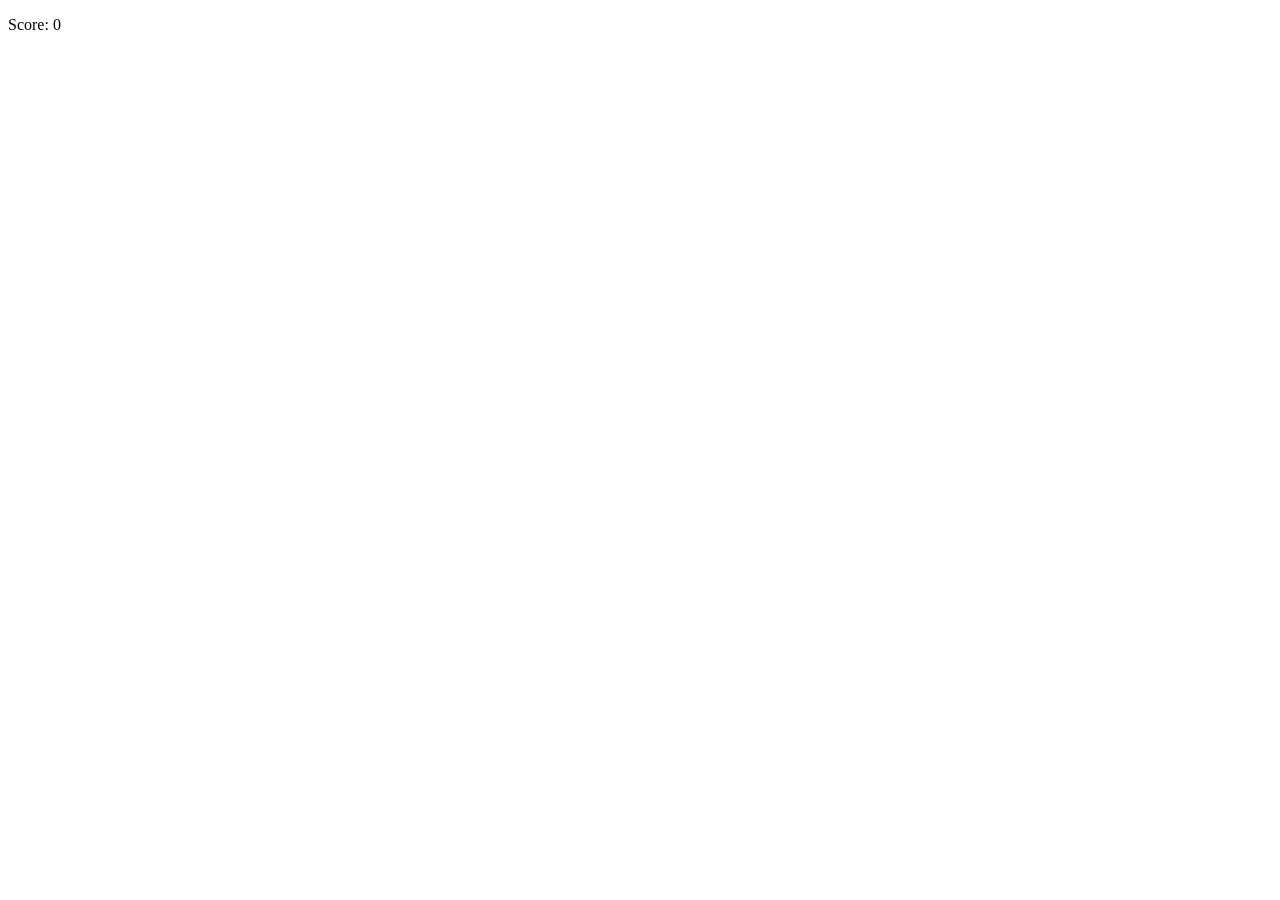
==== index.html @ 97228cd7 "Create index.html html page" ====
<!DOCTYPE html>
<html>
<head>
    <title>Jumping Dragon</title>
    <link rel="stylesheet" href="style.css">
</head>
<body>
    <div class="game">
        <div id="character"></div>
        <div id="block"></div>
    </div>
    <p>Score: <span id="scoreSpan">0</span></p>
    <script src="script.js"></script>
</body>
</html>
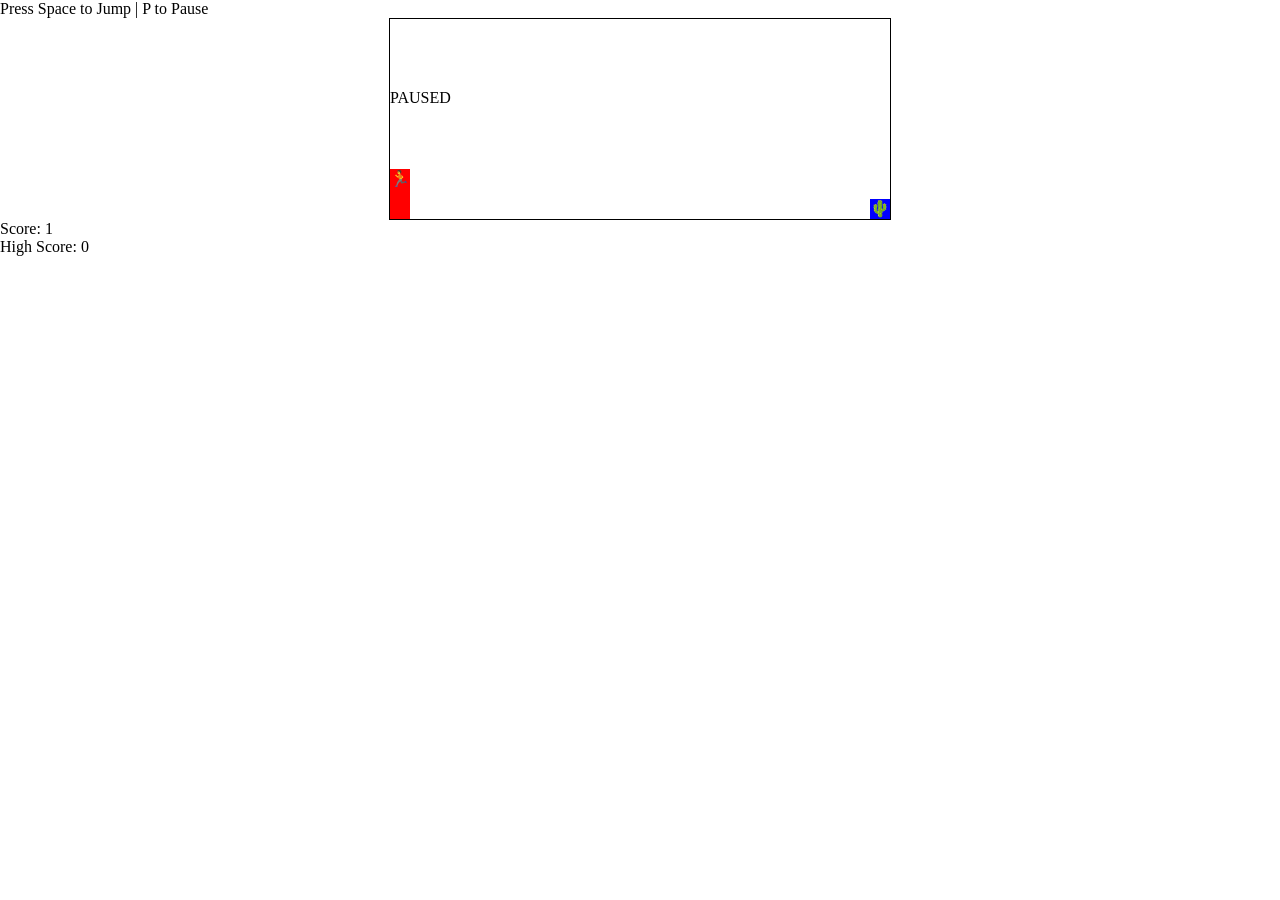
==== commit 5cd91fad: "Update index.html" ====
--- a/index.html
+++ b/index.html
@@ -1,15 +1,21 @@
 <!DOCTYPE html>
-<html>
+<html lang="en">
 <head>
-    <title>Jumping Dragon</title>
+    <meta charset="UTF-8">
+    <title>Dragon Run</title>
     <link rel="stylesheet" href="style.css">
 </head>
 <body>
-    <div class="game">
-        <div id="character"></div>
-        <div id="block"></div>
+    <div id="gameGuidance">Press Space to Jump | P to Pause</div>
+    <div class="game" id="gameCanvas">
+        <div id="character">🏃</div>
+        <div id="block">🌵</div>
+        <div id="pauseOverlay" class="hidden">PAUSED</div>
     </div>
-    <p>Score: <span id="scoreSpan">0</span></p>
+    <div class="stats">
+        <p>Score: <span id="scoreSpan">0</span></p>
+        <p>High Score: <span id="highScore">0</span></p>
+    </div>
     <script src="script.js"></script>
 </body>
 </html>
--- a/style.css
+++ b/style.css
@@ -0,0 +1,15 @@
+*{ padding: 0; margin: 0; }
+.game{ width: 500px; height: 200px; border: 1px solid black; margin: auto; overflow: hidden; }
+#character{ width: 20px; height: 50px; background-color: red; position: relative; top: 150px; }
+#block{ width: 20px; height: 20px; background-color: blue; position: relative; top: 130px; left: 480px; animation: block 1s infinite linear; }
+@keyframes block{
+    0%{left: 480px}
+    100%{left: -20px}
+}
+.animate{ animation: jump 0.3s linear; }
+@keyframes jump{
+    0%{top: 150px;}
+    30%{top: 100px;}
+    70%{top: 100px;}
+    100%{top: 150px;}
+}
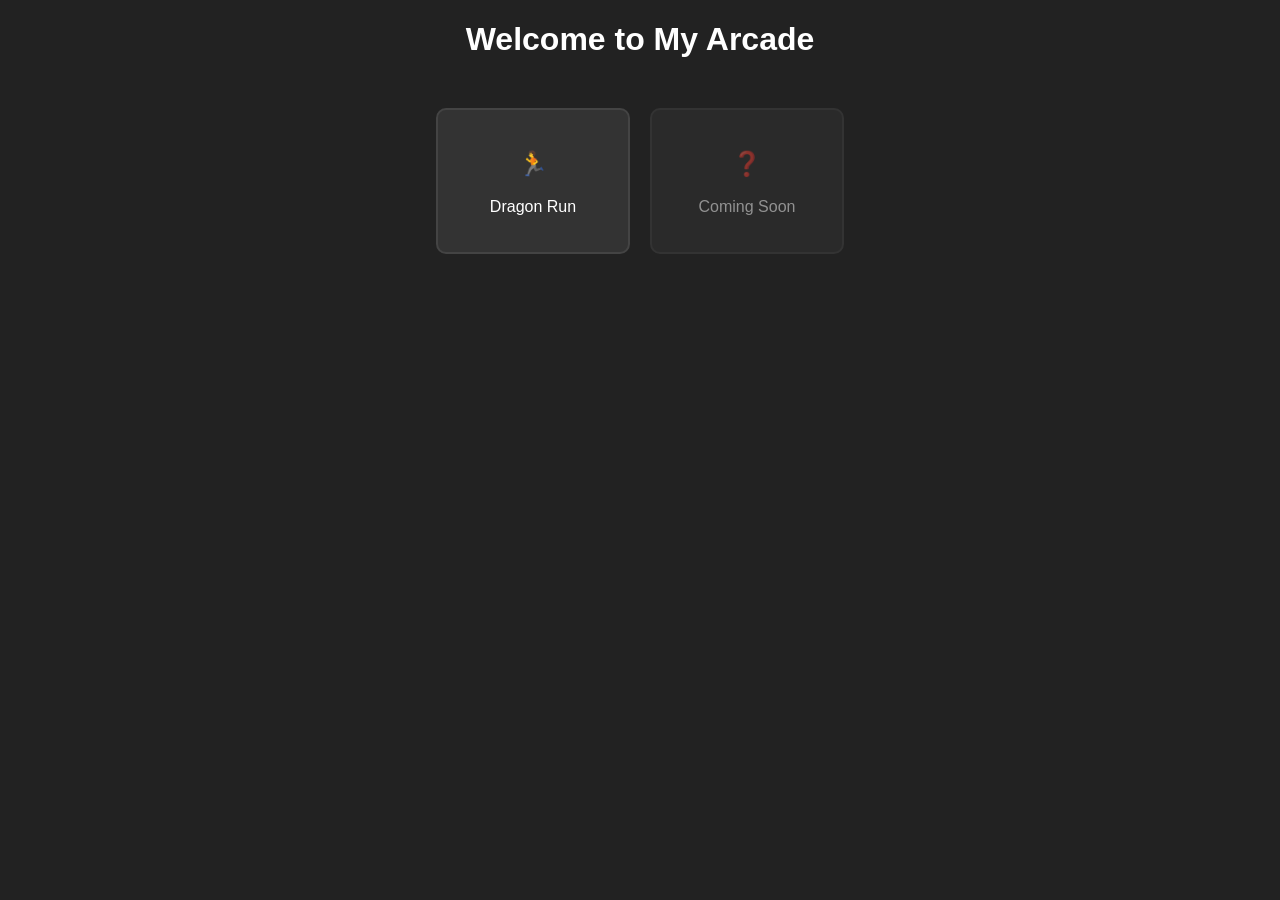
==== commit 7d1f4971: "Update index.html" ====
--- a/index.html
+++ b/index.html
@@ -2,20 +2,32 @@
 <html lang="en">
 <head>
     <meta charset="UTF-8">
-    <title>Dragon Run</title>
-    <link rel="stylesheet" href="style.css">
+    <title>My Game Portal</title>
+    <style>
+        body { font-family: sans-serif; text-align: center; background: #222; color: white; }
+        .container { display: flex; justify-content: center; gap: 20px; margin-top: 50px; }
+        .game-card { 
+            border: 2px solid #444; padding: 20px; width: 150px; 
+            cursor: pointer; transition: 0.3s; background: #333; border-radius: 10px;
+        }
+        .game-card:hover { transform: scale(1.1); background: #444; border-color: #00ff00; }
+        a { text-decoration: none; color: inherit; }
+    </style>
 </head>
 <body>
-    <div id="gameGuidance">Press Space to Jump | P to Pause</div>
-    <div class="game" id="gameCanvas">
-        <div id="character">🏃</div>
-        <div id="block">🌵</div>
-        <div id="pauseOverlay" class="hidden">PAUSED</div>
+    <h1>Welcome to My Arcade</h1>
+    <div class="container">
+        <a href="Game1/index.html">
+            <div class="game-card">
+                <h2>🏃</h2>
+                <p>Dragon Run</p>
+            </div>
+        </a>
+
+        <div class="game-card" style="opacity: 0.5;">
+            <h2>❓</h2>
+            <p>Coming Soon</p>
+        </div>
     </div>
-    <div class="stats">
-        <p>Score: <span id="scoreSpan">0</span></p>
-        <p>High Score: <span id="highScore">0</span></p>
-    </div>
-    <script src="script.js"></script>
 </body>
 </html>
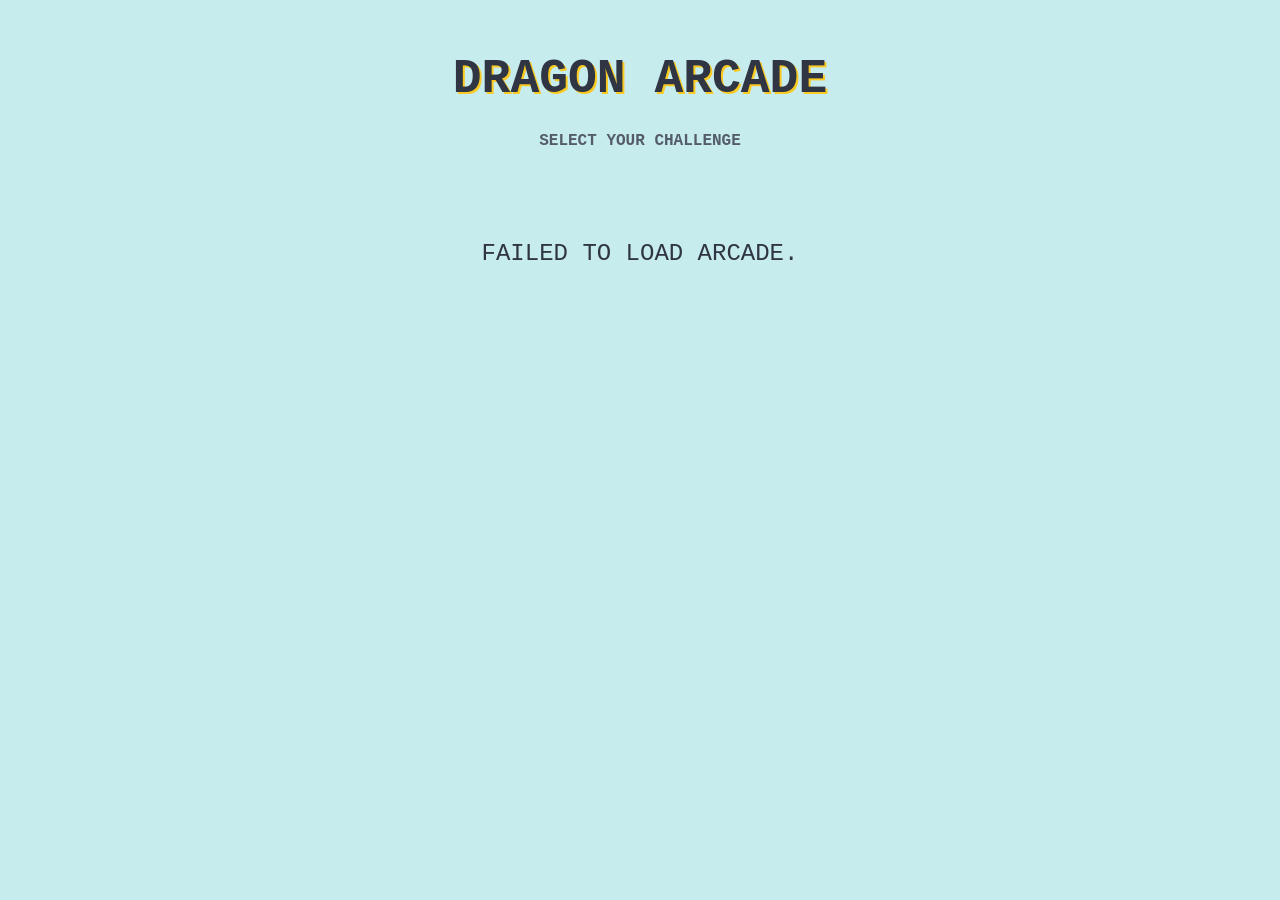
==== commit 993744a1: "added new games" ====
--- a/index.html
+++ b/index.html
@@ -2,32 +2,102 @@
 <html lang="en">
 <head>
     <meta charset="UTF-8">
-    <title>My Game Portal</title>
+    <title>Dragon Arcade - Home</title>
     <style>
-        body { font-family: sans-serif; text-align: center; background: #222; color: white; }
-        .container { display: flex; justify-content: center; gap: 20px; margin-top: 50px; }
-        .game-card { 
-            border: 2px solid #444; padding: 20px; width: 150px; 
-            cursor: pointer; transition: 0.3s; background: #333; border-radius: 10px;
+        body { 
+            display: flex; flex-direction: column; align-items: center; 
+            background: #c7ecee; font-family: 'Courier New', monospace; margin: 0; padding: 20px;
         }
-        .game-card:hover { transform: scale(1.1); background: #444; border-color: #00ff00; }
-        a { text-decoration: none; color: inherit; }
+        h1 { color: #2f3542; text-shadow: 2px 2px #f9ca24; font-size: 3rem; margin-bottom: 10px; }
+        p { color: #535c68; font-weight: bold; margin-bottom: 40px; }
+
+        /* The Game Grid */
+        #gameGrid { 
+            display: grid; 
+            grid-template-columns: repeat(auto-fit, minmax(200px, 1fr)); 
+            gap: 25px; width: 100%; max-width: 900px; 
+        }
+
+        /* Lego Card Style */
+        .game-card {
+            background: #ffffff; border: 4px solid #2f3542; border-radius: 10px;
+            padding: 20px; text-align: center; text-decoration: none; color: #2f3542;
+            box-shadow: 0 8px 0 #2f3542; transition: all 0.2s ease;
+            display: flex; flex-direction: column; align-items: center; justify-content: center;
+        }
+        .game-card:hover { transform: translateY(-5px); box-shadow: 0 13px 0 #2f3542; background: #f9ca24; }
+        .game-card h2 { margin: 10px 0 0 0; text-transform: uppercase; font-size: 1.2rem; }
+        
+        /* Decorative Lego Nubs */
+        .nubs { display: flex; gap: 10px; margin-bottom: 15px; }
+        .nub { width: 15px; height: 15px; background: #2f3542; border-radius: 50%; opacity: 0.2; }
+
+        .loading { font-size: 1.5rem; color: #2f3542; margin-top: 50px; }
+        
+        /* Hide internal GitHub folders */
+        .hidden { display: none; }
     </style>
 </head>
 <body>
-    <h1>Welcome to My Arcade</h1>
-    <div class="container">
-        <a href="Game1/index.html">
-            <div class="game-card">
-                <h2>🏃</h2>
-                <p>Dragon Run</p>
-            </div>
-        </a>
 
-        <div class="game-card" style="opacity: 0.5;">
-            <h2>❓</h2>
-            <p>Coming Soon</p>
-        </div>
-    </div>
+    <h1>DRAGON ARCADE</h1>
+    <p>SELECT YOUR CHALLENGE</p>
+
+    <div id="loading" class="loading">SCANNING SYSTEM...</div>
+    <div id="gameGrid"></div>
+
+    <script>
+        // CONFIG: Update these to match your details
+        const GITHUB_USER = "Ajith-Kumar-C";
+        const REPO_NAME = "boredGame";
+        const BRANCH = "Dragon-Run";
+
+        async function fetchGames() {
+            const grid = document.getElementById('gameGrid');
+            const loader = document.getElementById('loading');
+
+            try {
+                // Fetch contents of the repository via GitHub API
+                const response = await fetch(`https://api.github.com/repos/${GITHUB_USER}/${REPO_NAME}/contents?ref=${BRANCH}`);
+                const data = await response.json();
+
+                loader.classList.add('hidden');
+
+                data.forEach(item => {
+                    // Only process folders and exclude hidden ones (like .github)
+                    if (item.type === 'dir' && !item.name.startsWith('.')) {
+                        createCard(item.name);
+                    }
+                });
+            } catch (error) {
+                console.error("Error fetching games:", error);
+                loader.innerText = "FAILED TO LOAD ARCADE.";
+            }
+        }
+
+        function createCard(folderName) {
+            const grid = document.getElementById('gameGrid');
+            
+            // Clean up folder names for display (e.g., "JumpOrDie" -> "Jump Or Die")
+            const displayName = folderName.replace(/([A-Z])/g, ' $1').trim();
+
+            const card = document.createElement('a');
+            card.href = `./${folderName}/index.html`;
+            card.className = 'game-card';
+            
+            card.innerHTML = `
+                <div class="nubs">
+                    <div class="nub"></div>
+                    <div class="nub"></div>
+                </div>
+                <h2>${displayName}</h2>
+            `;
+
+            grid.appendChild(card);
+        }
+
+        // Initialize
+        fetchGames();
+    </script>
 </body>
-</html>
+</html>
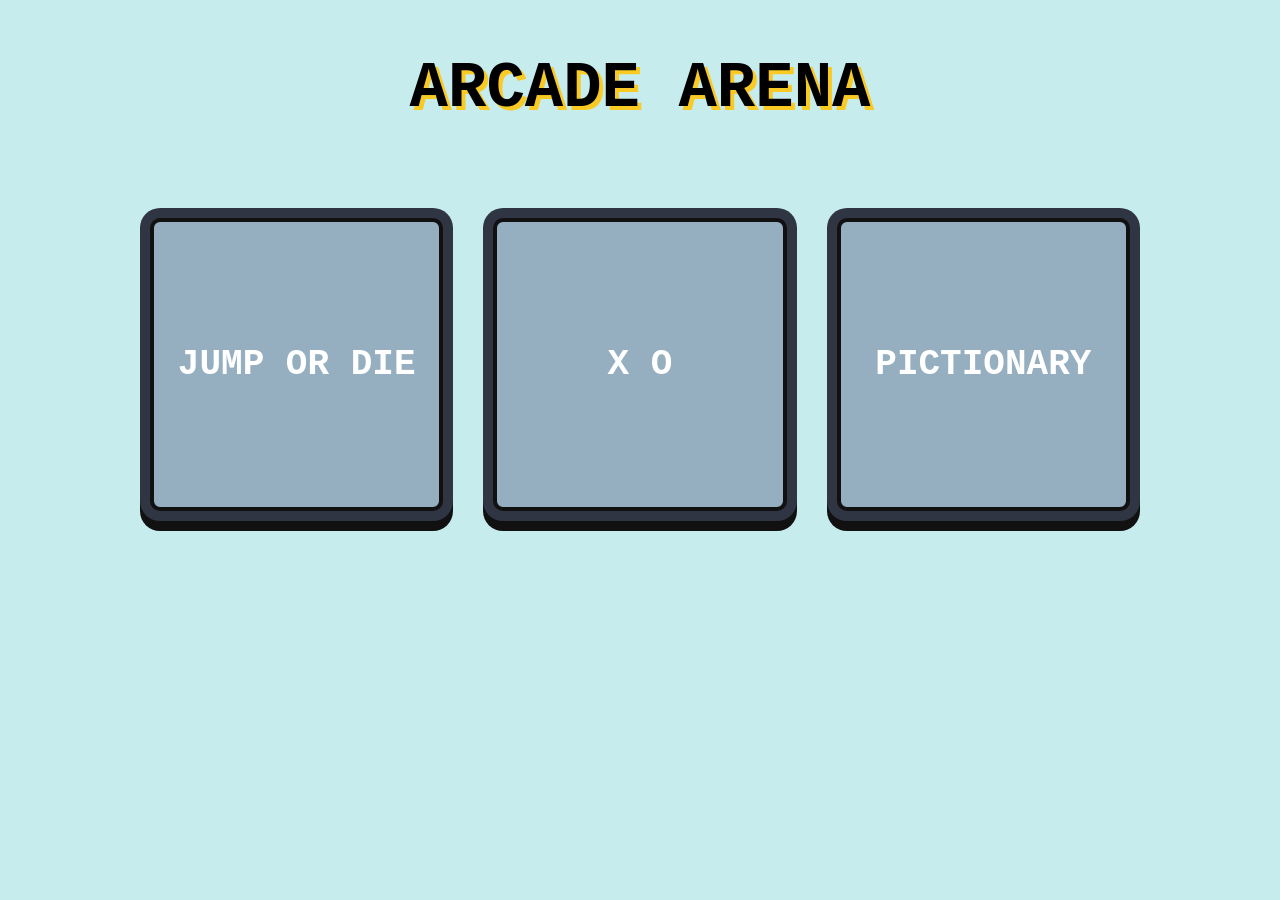
==== commit 8a17bd23: "tv like design" ====
--- a/index.html
+++ b/index.html
@@ -2,102 +2,27 @@
 <html lang="en">
 <head>
     <meta charset="UTF-8">
-    <title>Dragon Arcade - Home</title>
+    <title>ARCADE ARENA</title>
+    <link rel="stylesheet" href="common.css">
     <style>
-        body { 
-            display: flex; flex-direction: column; align-items: center; 
-            background: #c7ecee; font-family: 'Courier New', monospace; margin: 0; padding: 20px;
-        }
-        h1 { color: #2f3542; text-shadow: 2px 2px #f9ca24; font-size: 3rem; margin-bottom: 10px; }
-        p { color: #535c68; font-weight: bold; margin-bottom: 40px; }
-
-        /* The Game Grid */
-        #gameGrid { 
-            display: grid; 
-            grid-template-columns: repeat(auto-fit, minmax(200px, 1fr)); 
-            gap: 25px; width: 100%; max-width: 900px; 
-        }
-
-        /* Lego Card Style */
-        .game-card {
-            background: #ffffff; border: 4px solid #2f3542; border-radius: 10px;
-            padding: 20px; text-align: center; text-decoration: none; color: #2f3542;
-            box-shadow: 0 8px 0 #2f3542; transition: all 0.2s ease;
-            display: flex; flex-direction: column; align-items: center; justify-content: center;
-        }
-        .game-card:hover { transform: translateY(-5px); box-shadow: 0 13px 0 #2f3542; background: #f9ca24; }
-        .game-card h2 { margin: 10px 0 0 0; text-transform: uppercase; font-size: 1.2rem; }
-        
-        /* Decorative Lego Nubs */
-        .nubs { display: flex; gap: 10px; margin-bottom: 15px; }
-        .nub { width: 15px; height: 15px; background: #2f3542; border-radius: 50%; opacity: 0.2; }
-
-        .loading { font-size: 1.5rem; color: #2f3542; margin-top: 50px; }
-        
-        /* Hide internal GitHub folders */
-        .hidden { display: none; }
+        #gameGrid { display: grid; grid-template-columns: repeat(auto-fit, minmax(250px, 1fr)); gap: 30px; width: 90%; max-width: 1000px; margin-top: 40px; }
+        .card { background: var(--primary-dark); border-radius: 20px; padding: 10px; text-decoration: none; box-shadow: 0 10px 0 #111; }
+        .screen { background: #95afc0; aspect-ratio: 1/1; border-radius: 10px; border: 4px solid #111; display: flex; align-items: center; justify-content: center; color: white; font-size: 1.5rem; text-align: center; }
+        .card:hover .screen { background: var(--lego-yellow); color: var(--primary-dark); }
     </style>
 </head>
 <body>
-
-    <h1>DRAGON ARCADE</h1>
-    <p>SELECT YOUR CHALLENGE</p>
-
-    <div id="loading" class="loading">SCANNING SYSTEM...</div>
+    <h1 style="font-size: 4rem; text-shadow: 4px 4px var(--lego-yellow);">ARCADE ARENA</h1>
     <div id="gameGrid"></div>
 
     <script>
-        // CONFIG: Update these to match your details
-        const GITHUB_USER = "Ajith-Kumar-C";
-        const REPO_NAME = "boredGame";
-        const BRANCH = "Dragon-Run";
+        const folders = ["JumpOrDie", "XO", "Pictionary"]; // You can also use the GitHub API fetch logic here
+        const grid = document.getElementById('gameGrid');
 
-        async function fetchGames() {
-            const grid = document.getElementById('gameGrid');
-            const loader = document.getElementById('loading');
-
-            try {
-                // Fetch contents of the repository via GitHub API
-                const response = await fetch(`https://api.github.com/repos/${GITHUB_USER}/${REPO_NAME}/contents?ref=${BRANCH}`);
-                const data = await response.json();
-
-                loader.classList.add('hidden');
-
-                data.forEach(item => {
-                    // Only process folders and exclude hidden ones (like .github)
-                    if (item.type === 'dir' && !item.name.startsWith('.')) {
-                        createCard(item.name);
-                    }
-                });
-            } catch (error) {
-                console.error("Error fetching games:", error);
-                loader.innerText = "FAILED TO LOAD ARCADE.";
-            }
-        }
-
-        function createCard(folderName) {
-            const grid = document.getElementById('gameGrid');
-            
-            // Clean up folder names for display (e.g., "JumpOrDie" -> "Jump Or Die")
-            const displayName = folderName.replace(/([A-Z])/g, ' $1').trim();
-
-            const card = document.createElement('a');
-            card.href = `./${folderName}/index.html`;
-            card.className = 'game-card';
-            
-            card.innerHTML = `
-                <div class="nubs">
-                    <div class="nub"></div>
-                    <div class="nub"></div>
-                </div>
-                <h2>${displayName}</h2>
-            `;
-
-            grid.appendChild(card);
-        }
-
-        // Initialize
-        fetchGames();
+        folders.forEach(f => {
+            const name = f.replace(/([A-Z])/g, ' $1').toUpperCase();
+            grid.innerHTML += `<a href="./${f}/index.html" class="card"><div class="screen"><h2>${name}</h2></div></a>`;
+        });
     </script>
 </body>
 </html>
--- a/common.css
+++ b/common.css
@@ -0,0 +1,57 @@
+/* SHARED RETRO ARCADE THEME */
+:root {
+    --primary-dark: #2f3542;
+    --lego-yellow: #f9ca24;
+    --arcade-bg: #c7ecee;
+    --crt-green: #27ae60;
+    --danger-red: #eb4d4b;
+}
+
+body { 
+    display: flex; flex-direction: column; align-items: center; 
+    background: var(--arcade-bg); font-family: 'Courier New', monospace; 
+    margin: 0; padding: 10px; box-sizing: border-box;
+}
+
+/* Unified Navigation Container */
+.ui-container { 
+    width: 95%; max-width: 600px; display: flex; 
+    justify-content: space-between; align-items: center; margin: 15px 0; 
+}
+
+/* Synced Retro Buttons */
+#homeBtn, .restart-btn, #pauseBtn, .start-btn, button {
+    background: var(--primary-dark); color: white; border: none; padding: 10px 20px;
+    border-radius: 5px; cursor: pointer; font-family: inherit; font-weight: bold;
+    box-shadow: 0 4px 0 #111; text-decoration: none; display: inline-block;
+    transition: transform 0.1s;
+}
+#homeBtn:active, button:active { transform: translateY(2px); box-shadow: 0 2px 0 #111; }
+
+/* The Retro TV Monitor (The "Bezel") */
+.game-container { 
+    width: 95vw; max-width: 80vh; aspect-ratio: 1/1; 
+    border: 15px solid var(--primary-dark); border-radius: 40px; 
+    position: relative; overflow: hidden; background: white;
+    box-shadow: inset 0 0 50px rgba(0,0,0,0.1), 0 20px 0 #1a1e26;
+}
+
+/* CRT Scanline Effect Overlay */
+.game-container::after {
+    content: ""; position: absolute; top: 0; left: 0; width: 100%; height: 100%;
+    background: linear-gradient(rgba(18, 16, 16, 0) 50%, rgba(0, 0, 0, 0.05) 50%),
+                linear-gradient(90deg, rgba(255, 0, 0, 0.02), rgba(0, 255, 0, 0.01), rgba(0, 0, 255, 0.02));
+    background-size: 100% 4px, 3px 100%; pointer-events: none; z-index: 50;
+}
+
+/* Shared Game Over Banner */
+.banner { 
+    position: absolute; top: 50%; left: 50%; transform: translate(-50%, -50%); 
+    background: rgba(255, 255, 255, 0.95); padding: 25px; border: 4px solid var(--danger-red); 
+    text-align: center; z-index: 100; border-radius: 10px; min-width: 200px;
+}
+
+.hidden { display: none !important; }
+
+/* Cloud stop logic */
+.frozen .cloud { animation-play-state: paused !important; }
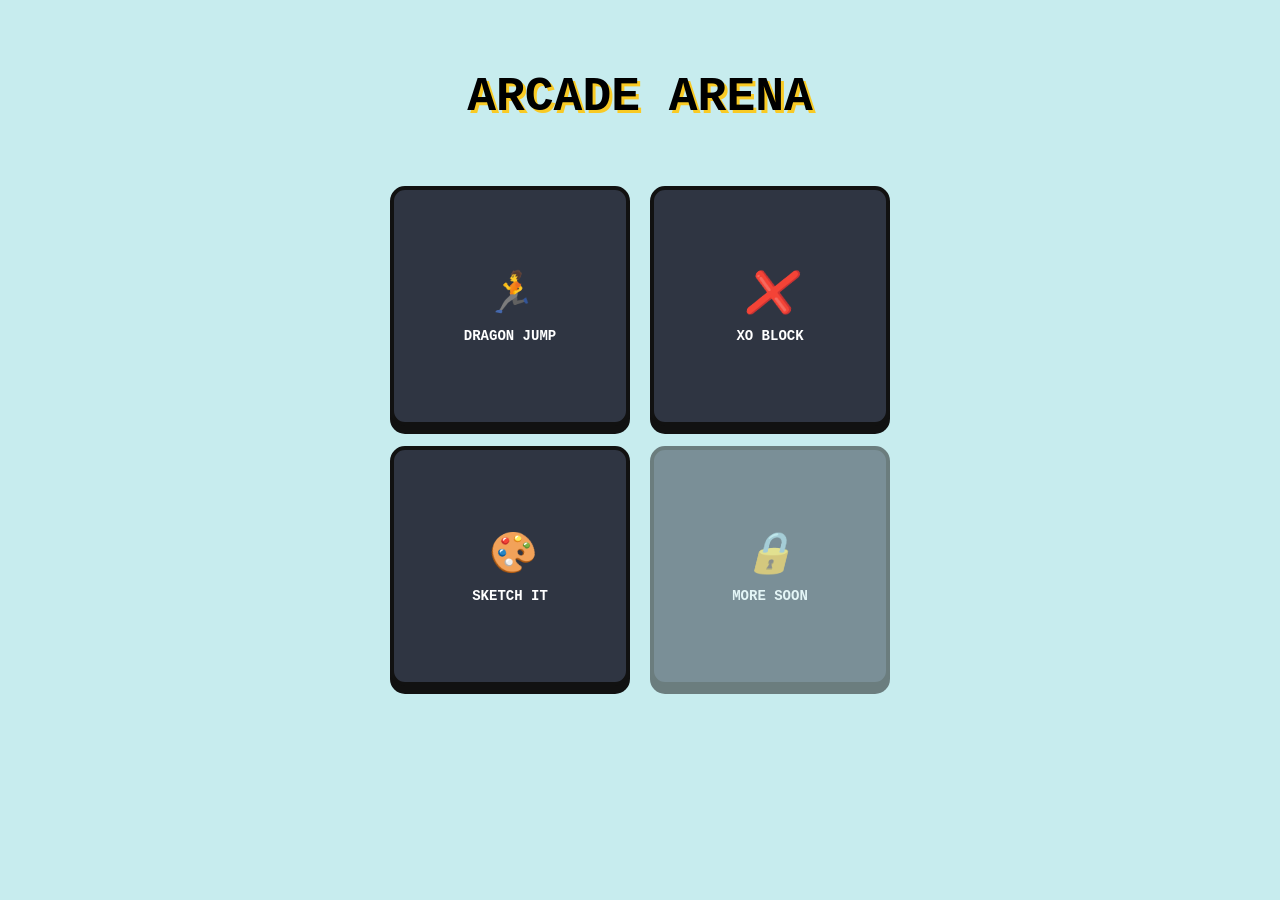
==== commit 9010c037: "logics changed" ====
--- a/index.html
+++ b/index.html
@@ -5,24 +5,29 @@
     <title>ARCADE ARENA</title>
     <link rel="stylesheet" href="common.css">
     <style>
-        #gameGrid { display: grid; grid-template-columns: repeat(auto-fit, minmax(250px, 1fr)); gap: 30px; width: 90%; max-width: 1000px; margin-top: 40px; }
-        .card { background: var(--primary-dark); border-radius: 20px; padding: 10px; text-decoration: none; box-shadow: 0 10px 0 #111; }
-        .screen { background: #95afc0; aspect-ratio: 1/1; border-radius: 10px; border: 4px solid #111; display: flex; align-items: center; justify-content: center; color: white; font-size: 1.5rem; text-align: center; }
-        .card:hover .screen { background: var(--lego-yellow); color: var(--primary-dark); }
+        h1 { margin-top: 50px; text-shadow: 3px 3px var(--lego-yellow); font-size: 3rem; }
+        #gameGrid { 
+            display: grid; grid-template-columns: repeat(2, 1fr); 
+            gap: 20px; width: 90%; max-width: 500px; margin-top: 30px; 
+        }
+        .tile {
+            background: var(--primary-dark); aspect-ratio: 1/1; border-radius: 15px;
+            display: flex; flex-direction: column; align-items: center; justify-content: center;
+            text-decoration: none; color: white; border: 4px solid #111;
+            box-shadow: 0 8px 0 #111; transition: 0.2s;
+        }
+        .tile:hover { transform: translateY(-4px); background: var(--lego-yellow); color: #111; }
+        .tile i { font-size: 40px; margin-bottom: 10px; }
+        .tile span { font-weight: bold; font-size: 14px; text-align: center; }
     </style>
 </head>
 <body>
-    <h1 style="font-size: 4rem; text-shadow: 4px 4px var(--lego-yellow);">ARCADE ARENA</h1>
-    <div id="gameGrid"></div>
-
-    <script>
-        const folders = ["JumpOrDie", "XO", "Pictionary"]; // You can also use the GitHub API fetch logic here
-        const grid = document.getElementById('gameGrid');
-
-        folders.forEach(f => {
-            const name = f.replace(/([A-Z])/g, ' $1').toUpperCase();
-            grid.innerHTML += `<a href="./${f}/index.html" class="card"><div class="screen"><h2>${name}</h2></div></a>`;
-        });
-    </script>
+    <h1>ARCADE ARENA</h1>
+    <div id="gameGrid">
+        <a href="./JumpOrDie/index.html" class="tile"><i>🏃</i><span>DRAGON JUMP</span></a>
+        <a href="./XO/index.html" class="tile"><i>❌</i><span>XO BLOCK</span></a>
+        <a href="./Pictionary/index.html" class="tile"><i>🎨</i><span>SKETCH IT</span></a>
+        <div class="tile" style="opacity:0.5"><i>🔒</i><span>MORE SOON</span></div>
+    </div>
 </body>
 </html>
--- a/common.css
+++ b/common.css
@@ -1,57 +1,48 @@
-/* SHARED RETRO ARCADE THEME */
 :root {
     --primary-dark: #2f3542;
     --lego-yellow: #f9ca24;
     --arcade-bg: #c7ecee;
-    --crt-green: #27ae60;
     --danger-red: #eb4d4b;
 }
 
 body { 
     display: flex; flex-direction: column; align-items: center; 
     background: var(--arcade-bg); font-family: 'Courier New', monospace; 
-    margin: 0; padding: 10px; box-sizing: border-box;
+    margin: 0; padding: 20px; overflow: hidden;
 }
 
-/* Unified Navigation Container */
-.ui-container { 
-    width: 95%; max-width: 600px; display: flex; 
-    justify-content: space-between; align-items: center; margin: 15px 0; 
+/* Common UI Header */
+.ui-header { 
+    width: 90vw; max-width: 500px; display: flex; 
+    justify-content: space-between; align-items: center; margin-bottom: 10px; 
 }
 
-/* Synced Retro Buttons */
-#homeBtn, .restart-btn, #pauseBtn, .start-btn, button {
-    background: var(--primary-dark); color: white; border: none; padding: 10px 20px;
+#homeBtn, .restart-btn, button {
+    background: var(--primary-dark); color: white; border: none; padding: 8px 15px;
     border-radius: 5px; cursor: pointer; font-family: inherit; font-weight: bold;
-    box-shadow: 0 4px 0 #111; text-decoration: none; display: inline-block;
-    transition: transform 0.1s;
+    box-shadow: 0 4px 0 #111; text-decoration: none; font-size: 14px;
 }
-#homeBtn:active, button:active { transform: translateY(2px); box-shadow: 0 2px 0 #111; }
+#homeBtn:hover, button:hover { background: #57606f; }
 
-/* The Retro TV Monitor (The "Bezel") */
-.game-container { 
-    width: 95vw; max-width: 80vh; aspect-ratio: 1/1; 
-    border: 15px solid var(--primary-dark); border-radius: 40px; 
+/* The Retro Square Monitor */
+.game-monitor { 
+    width: 90vw; max-width: 500px; aspect-ratio: 1/1; 
+    border: 12px solid var(--primary-dark); border-radius: 30px; 
     position: relative; overflow: hidden; background: white;
-    box-shadow: inset 0 0 50px rgba(0,0,0,0.1), 0 20px 0 #1a1e26;
+    box-shadow: inset 0 0 40px rgba(0,0,0,0.1), 0 15px 0 #1a1e26;
 }
 
-/* CRT Scanline Effect Overlay */
-.game-container::after {
+/* Scanline Effect */
+.game-monitor::after {
     content: ""; position: absolute; top: 0; left: 0; width: 100%; height: 100%;
-    background: linear-gradient(rgba(18, 16, 16, 0) 50%, rgba(0, 0, 0, 0.05) 50%),
-                linear-gradient(90deg, rgba(255, 0, 0, 0.02), rgba(0, 255, 0, 0.01), rgba(0, 0, 255, 0.02));
-    background-size: 100% 4px, 3px 100%; pointer-events: none; z-index: 50;
+    background: linear-gradient(rgba(18, 16, 16, 0) 50%, rgba(0, 0, 0, 0.05) 50%);
+    background-size: 100% 4px; pointer-events: none; z-index: 100;
 }
 
-/* Shared Game Over Banner */
-.banner { 
-    position: absolute; top: 50%; left: 50%; transform: translate(-50%, -50%); 
-    background: rgba(255, 255, 255, 0.95); padding: 25px; border: 4px solid var(--danger-red); 
-    text-align: center; z-index: 100; border-radius: 10px; min-width: 200px;
+.banner {
+    position: absolute; top: 50%; left: 50%; transform: translate(-50%, -50%);
+    background: white; padding: 20px; border: 4px solid var(--primary-dark);
+    text-align: center; z-index: 110; border-radius: 10px; width: 70%;
 }
 
-.hidden { display: none !important; }
-
-/* Cloud stop logic */
-.frozen .cloud { animation-play-state: paused !important; }+.hidden { display: none !important; }
